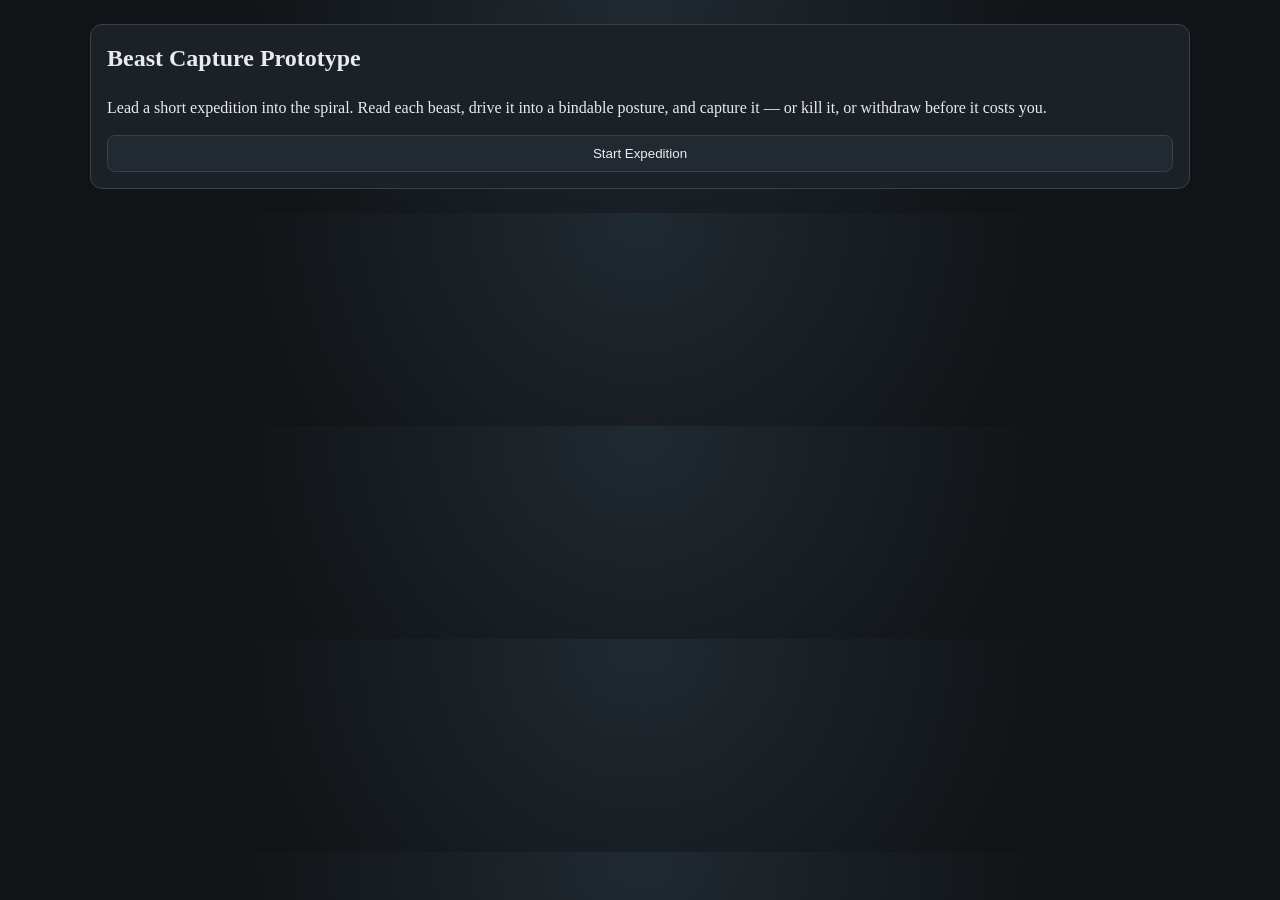
==== index.html @ 1e3822ce "deploy: beast-capture prototype to GitHub Pages (playtest build) Co-Authored-By: Claude Opus 4.8 (1M" ====
<!doctype html>
<html lang="en">
  <head>
    <meta charset="utf-8" />
    <meta name="viewport" content="width=device-width, initial-scale=1" />
    <title>Beast Capture Prototype</title>
    <link rel="stylesheet" href="./styles.css" />
  </head>
  <body>
    <div id="app"></div>
    <script type="module" src="./src/main.js"></script>
  </body>
</html>
---- styles.css ----
:root {
  color-scheme: dark;
  --bg: #111417;
  --panel: #1b2126;
  --panel-border: #38424a;
  --text: #e8ecef;
  --muted: #9aa8b3;
  --accent: #d08f43;
  --danger: #a74b4b;
}

body {
  margin: 0;
  font-family: Georgia, serif;
  background: radial-gradient(circle at top, #202a31 0%, var(--bg) 60%);
  color: var(--text);
  line-height: 1.45;
}

#app {
  max-width: 1100px;
  margin: 0 auto;
  padding: 24px;
}

.layout {
  display: grid;
  grid-template-columns: 1.2fr 1fr;
  gap: 16px;
}

.panel {
  background: var(--panel);
  border: 1px solid var(--panel-border);
  border-radius: 12px;
  padding: 16px;
}

.stats {
  display: grid;
  grid-template-columns: repeat(2, minmax(0, 1fr));
  gap: 8px 16px;
  margin-bottom: 16px;
}

.stats p,
.panel p,
.panel h1,
.panel h2,
.panel h3 {
  margin-top: 0;
}

.actions {
  display: grid;
  grid-template-columns: repeat(3, minmax(0, 1fr));
  gap: 8px;
}

button {
  width: 100%;
  padding: 10px 12px;
  border: 1px solid var(--panel-border);
  border-radius: 8px;
  background: #222a31;
  color: var(--text);
  cursor: pointer;
}

button[disabled] {
  opacity: 0.45;
  cursor: not-allowed;
}

.log {
  max-height: 220px;
  overflow: auto;
  color: var(--muted);
}

.summary-list {
  margin: 0 0 16px;
  padding-left: 20px;
  color: var(--muted);
}

@media (max-width: 800px) {
  #app {
    padding: 16px;
  }

  .layout {
    grid-template-columns: 1fr;
  }

  .stats,
  .actions {
    grid-template-columns: repeat(2, minmax(0, 1fr));
  }
}
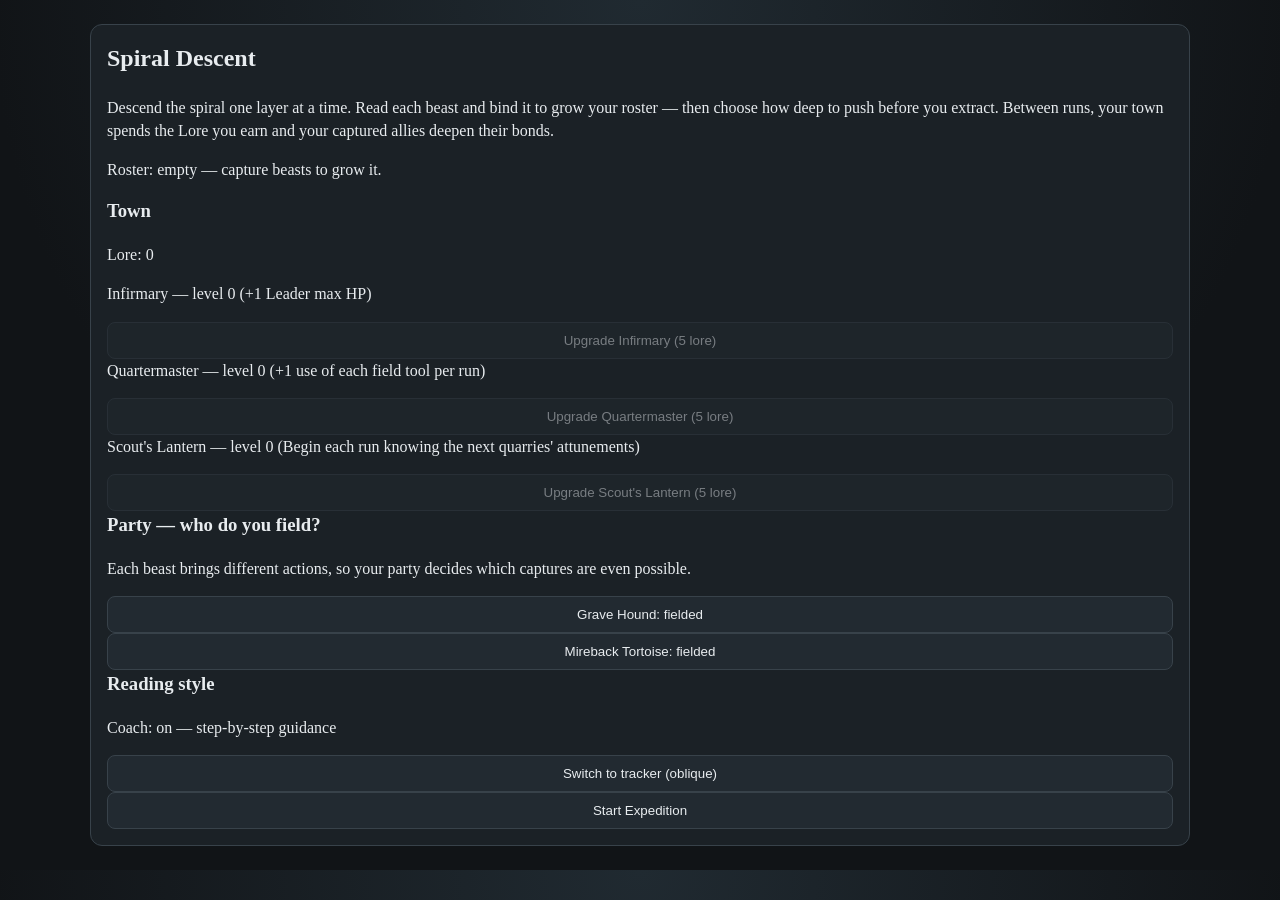
==== commit 296ed06c: "deploy: rename to Spiral Descent + grouped action bar (cme.8/.9)" ====
--- a/index.html
+++ b/index.html
@@ -3,7 +3,7 @@
   <head>
     <meta charset="utf-8" />
     <meta name="viewport" content="width=device-width, initial-scale=1" />
-    <title>Beast Capture Prototype</title>
+    <title>Spiral Descent</title>
     <link rel="stylesheet" href="./styles.css" />
   </head>
   <body>
--- a/styles.css
+++ b/styles.css
@@ -52,9 +52,28 @@
 }
 
 .actions {
-  display: grid;
-  grid-template-columns: repeat(3, minmax(0, 1fr));
-  gap: 8px;
+  display: flex;
+  flex-wrap: wrap;
+  gap: 12px;
+}
+
+.action-group {
+  flex: 1 1 170px;
+  display: flex;
+  flex-direction: column;
+  gap: 6px;
+  padding: 8px;
+  border: 1px solid var(--panel-border);
+  border-radius: 8px;
+  background: #1b2228;
+}
+
+.action-group h4 {
+  margin: 0 0 2px;
+  font-size: 0.72rem;
+  text-transform: uppercase;
+  letter-spacing: 0.05em;
+  opacity: 0.65;
 }
 
 button {
@@ -93,8 +112,7 @@
     grid-template-columns: 1fr;
   }
 
-  .stats,
-  .actions {
+  .stats {
     grid-template-columns: repeat(2, minmax(0, 1fr));
   }
 }
